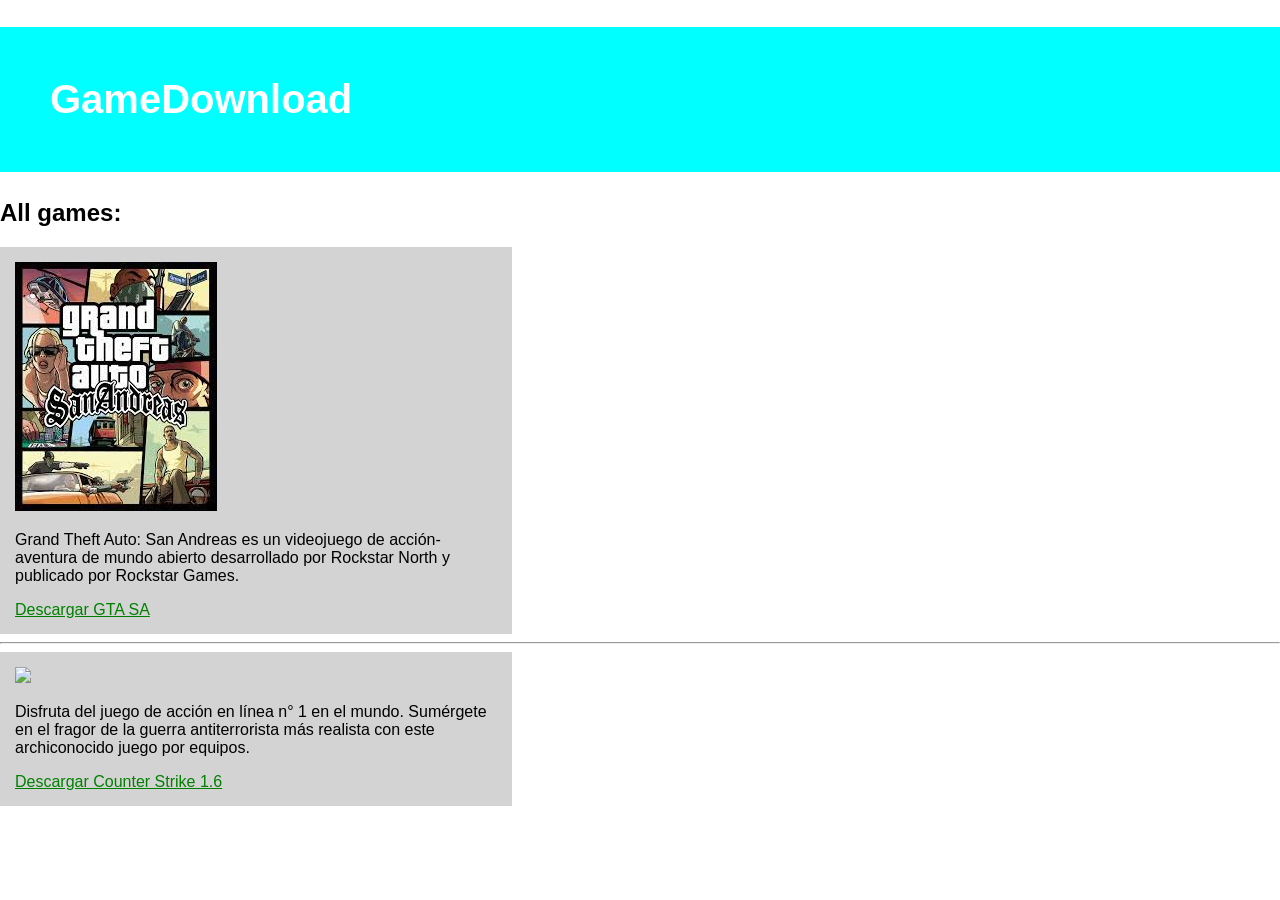
==== index.html @ 2a22f716 "Add files via upload" ====
<!doctype html>
<html lang="es">
<head>
    <meta charset="UTF-8">
    <title>GameDownload</title>
    <meta name="viewport" content="width=device-width, user-scalable=yes, initial-scale=1.0, maximum-scale=3.0, minimum-scale=1.0">
    <script src="https://kit.fontawesome.com/a9af7538c2.js" crossorigin="anonymous"></script>
    <link rel="stylesheet" href="estilos.css">
</head>
<body>
    <h1 id="titulo">GameDownload</h1>
    <h2>All games:</h2>
    <div id="contenedor">  
        <img src="descarga.jpg">
        <div id="contenedor_descarga"></div>
        <p>Grand Theft Auto: San Andreas es un videojuego de acción-aventura de mundo abierto desarrollado por Rockstar North y publicado por Rockstar Games.</p>
        <i class="fas fa-download"></i>
        <a id="app1" type="button"  href="/descarga pag/docs/imagen.jpg" download >Descargar GTA SA</a>
    </div>
    <hr>
    <div id="contenedor">  
        <img src="counter.jpg">
        <div id="contenedor_descarga"></div>
        <p>Disfruta del juego de acción en línea n° 1 en el mundo. Sumérgete en el fragor de la guerra antiterrorista más realista con este archiconocido juego por equipos.</p>
        <i class="fas fa-download"></i>
        <a id="app1" type="button"  href="/descarga pag/docs/COUNTER STRIKE 1.6.exe" download >Descargar Counter Strike 1.6</a>
    </div>

</body>





</html>
---- estilos.css ----
body {
    font-family: Arial, Helvetica, sans-serif;
    margin: 0;
    background-size:  cover;
    background-attachment: fixed;
}
* {
    box-sizing: border-box;
}
#titulo{
    text-align: left;
    color: white;
    font-size: 40px;
    background: aqua;
    width: 100%;
    padding: 50px;
}
#imagen_gta_sa{
    background:"descarga.jpg"
}
#contenedor{
    background: lightgray;
    width:40%;
    padding: 15px;
    border: 15px;
    border-color: gray;
}
#app1{
    color: green;
}
.button{
    border:none;
    width: 100%;
    color: green;
    font-size: 20px;
    background-color: lightgreen;
    padding: 15px 20px;
    border-radius: 5px;
    cursor: pointer;
}
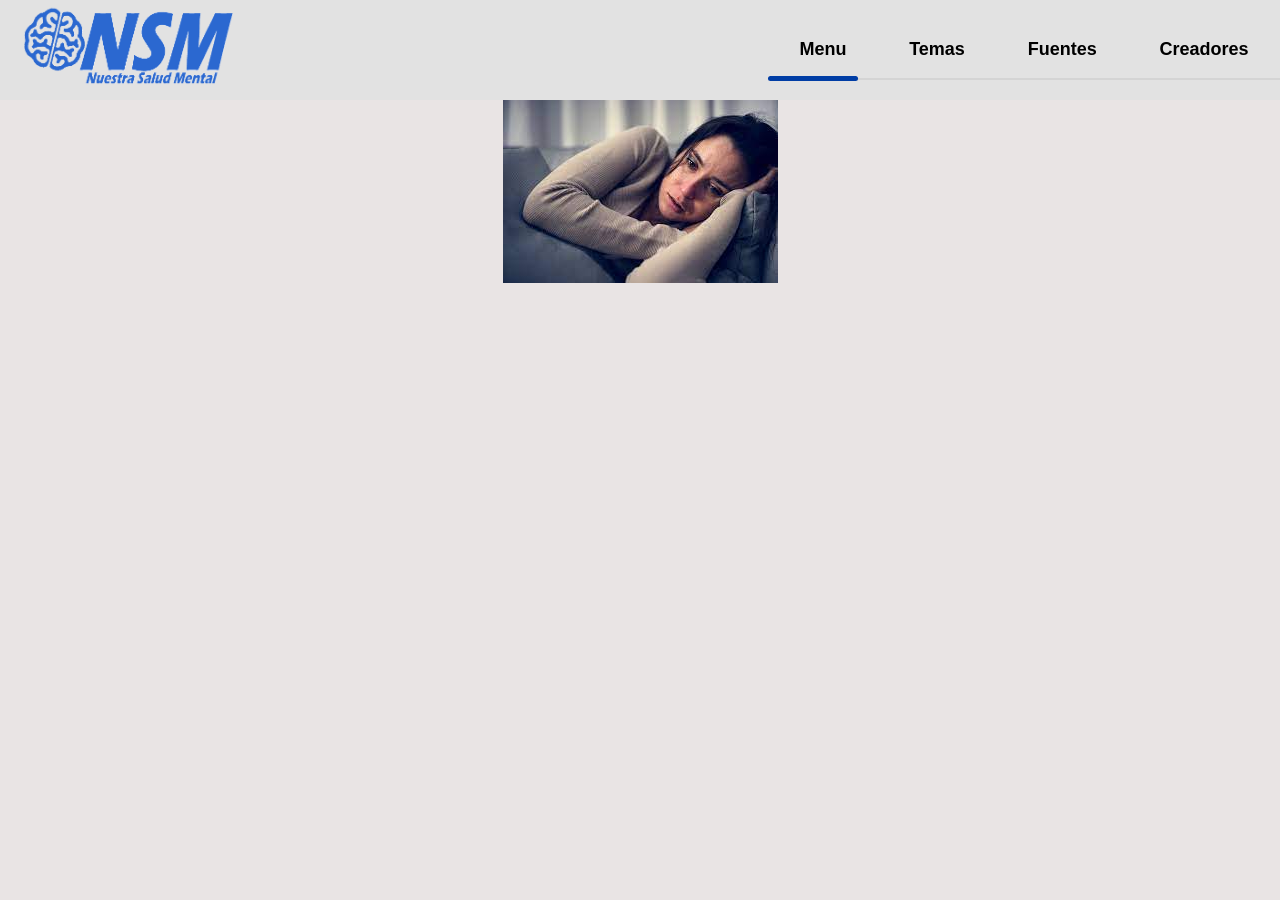
==== commit 05a2a827: "Add files via upload" ====
--- a/index.html
+++ b/index.html
@@ -1,35 +1,42 @@
-<!doctype html>
+<!DOCTYPE html>
 <html lang="es">
 <head>
-    <meta charset="UTF-8">
-    <title>GameDownload</title>
-    <meta name="viewport" content="width=device-width, user-scalable=yes, initial-scale=1.0, maximum-scale=3.0, minimum-scale=1.0">
-    <script src="https://kit.fontawesome.com/a9af7538c2.js" crossorigin="anonymous"></script>
-    <link rel="stylesheet" href="estilos.css">
+    <title>Nuestra Salud Mental</title>
+    <link rel="stylesheet" href="css/pagfinal.css">
 </head>
 <body>
-    <h1 id="titulo">GameDownload</h1>
-    <h2>All games:</h2>
-    <div id="contenedor">  
-        <img src="descarga.jpg">
-        <div id="contenedor_descarga"></div>
-        <p>Grand Theft Auto: San Andreas es un videojuego de acción-aventura de mundo abierto desarrollado por Rockstar North y publicado por Rockstar Games.</p>
-        <i class="fas fa-download"></i>
-        <a id="app1" type="button"  href="/descarga pag/docs/imagen.jpg" download >Descargar GTA SA</a>
+    <div id="container">
+
+        <header>
+            <div class="logo">
+                <img src="img/logo2.png" alt="esto es un logo" width="90%" >
+            </div>  
+            <form>
+                <div class="tab_box">
+                    <button class="tab_btn"><a href=""></a>Menu</a></button>
+                    <button class="tab_btn"><a href="index2.html">Temas</a></button>
+                    <button class="tab_btn"><a href="t1.html">Fuentes</a></button>
+                    <button class="tab_btn"><a href="">Creadores</a></button>
+                    <div class="line"></div>
+                </div>
+                <script>
+                    const tabs=document.querySelectorAll('.tab_btn');
+                    tabs.forEach((tab,index)=>{
+                        tab.addEventListener('click',(e)=>{
+                            tabs.forEach(tab=>{tab.classList.remove('active')});
+                            tab.classList.add('active');
+                            
+                            var line=document.querySelector('.line');
+                        line.style.width = e.target.offsetWidth + "px";
+                        line.style.left = e.target.offsetWidth + "px";
+                        })
+                         
+                    })
+                </script>
+            </form>
+        </header>
+        <aside>
+            <img src="img/depre.jpg" >
+        </aside>
     </div>
-    <hr>
-    <div id="contenedor">  
-        <img src="counter.jpg">
-        <div id="contenedor_descarga"></div>
-        <p>Disfruta del juego de acción en línea n° 1 en el mundo. Sumérgete en el fragor de la guerra antiterrorista más realista con este archiconocido juego por equipos.</p>
-        <i class="fas fa-download"></i>
-        <a id="app1" type="button"  href="/descarga pag/docs/COUNTER STRIKE 1.6.exe" download >Descargar Counter Strike 1.6</a>
-    </div>
-
-</body>
-
-
-
-
-
-</html>+</body>
--- a/css/pagfinal.css
+++ b/css/pagfinal.css
@@ -0,0 +1,98 @@
+*{
+    margin: 0;
+    padding: 0;
+    box-sizing: border-box;
+}
+body {
+    background-color: rgb(233, 228, 228);
+    font-family: Arial, sans-serif,Arial,verdana;
+    font-size: 20px;
+    width: 100%;
+    height: 600%;
+    
+  }
+  #container{
+    display: flex;
+    flex-direction: column;
+    align-items: center;
+    width: 100%;
+    height: 100%; 
+    margin: 0px auto;
+   }
+  header {
+    background-color: rgb(226, 226, 226);
+    font-family: Arial, sans-serif,Arial,verdana;
+    font-size: 20px;
+    width: 100%;
+    height: 100px;
+    display: flex;
+    align-items: center;
+    justify-content: space-between;
+    float: left;
+}
+.logo{
+    width: 20%;
+    height: 100%;
+    display: flex;
+    align-items: center;
+    justify-content: center;
+    float: left;
+}
+/*tab bar*/
+form{
+    width: 40%;
+    height: 100%;
+    display: flex;
+    align-items: center;
+    justify-content: center;
+}
+.tab_box{
+
+    width: 100%;
+    display: flex;
+    justify-content: space-around;
+    align-items: center;
+    border-bottom: 2px solid rgb(212, 212, 212);
+    position: relative;
+    
+}
+.tab_box .tab_btn{
+    font-size: 18px;
+    font-weight: 600;
+    background: none;
+    border: none;
+    padding: 18px;
+    cursor: pointer;
+}
+.tab_box .tab_btn.active{
+    color: green;
+}
+.line{
+    position: absolute;
+    top: 55px;
+    left: 0;
+    width: 90px;
+    height: 5px;
+    background-color: #003da5;
+    border-radius: 10px;
+    transition: all .3s ease-in-out;
+}
+a {
+    text-decoration: none;
+    color: black;
+  }
+  
+  a:hover {
+    text-decoration: none;
+    color: none;
+  }
+  aside{
+    font-family: Arial, sans-serif,Arial,verdana;
+    font-size: 20px;
+    width: 100%;
+    height: 100%;
+    display: flex;
+    justify-content: center;
+    float: left;
+    align-items: center;
+}  /*border*/ 
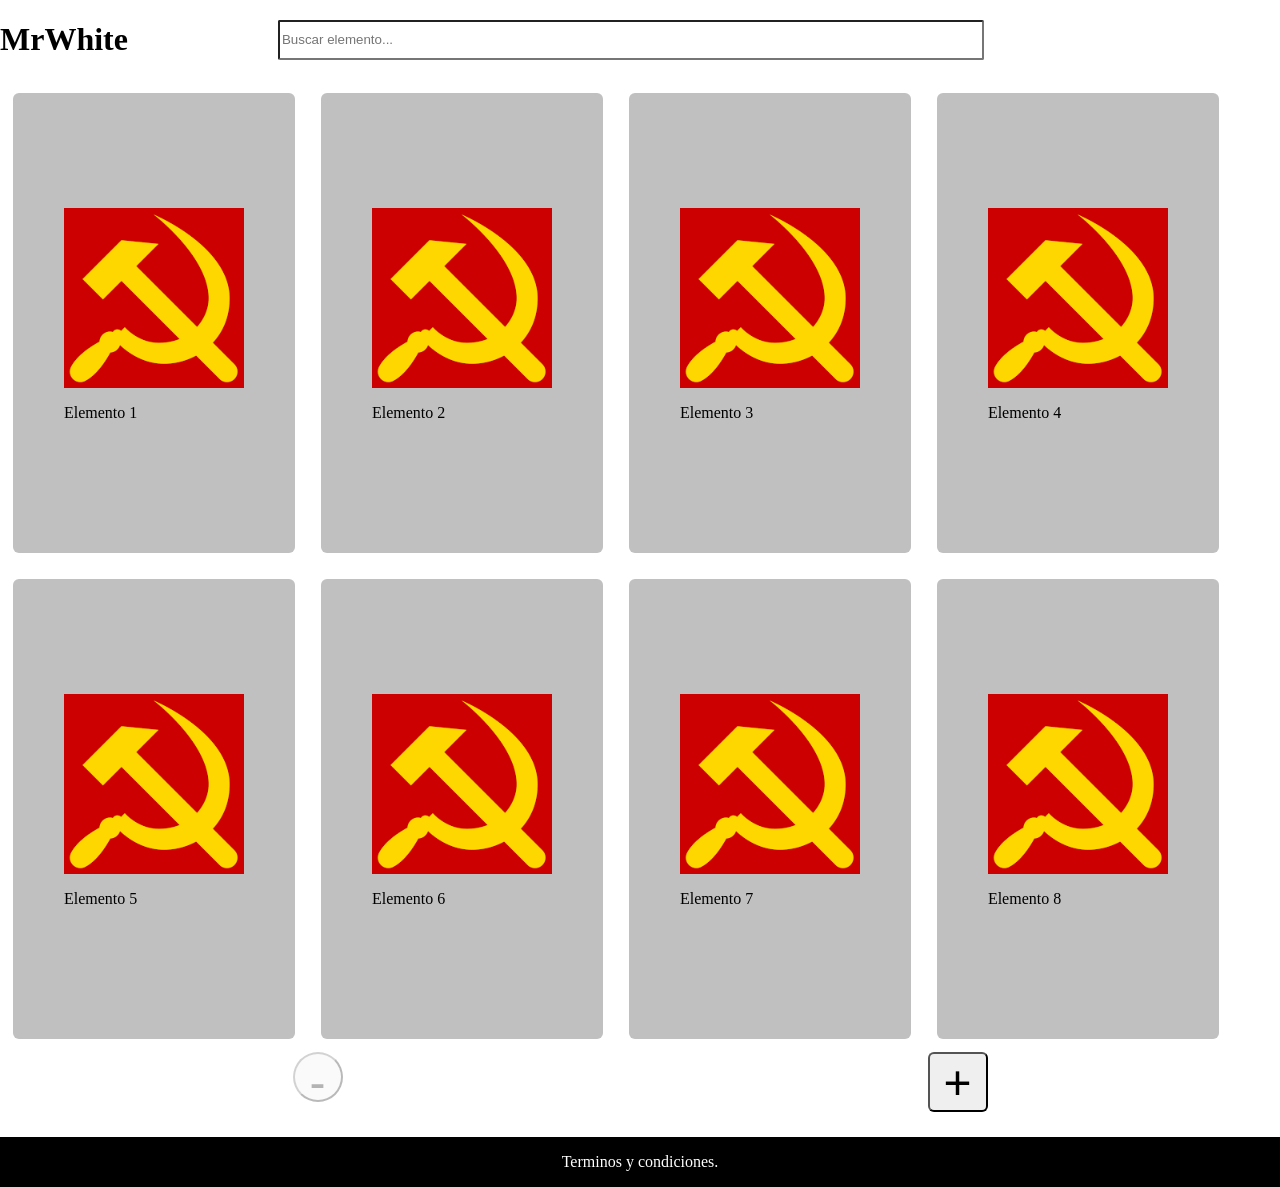
==== commit 87fef8ac: "Add files via upload" ====
--- a/index.html
+++ b/index.html
@@ -1,42 +1,30 @@
 <!DOCTYPE html>
-<html lang="es">
-<head>
-    <title>Nuestra Salud Mental</title>
-    <link rel="stylesheet" href="css/pagfinal.css">
-</head>
-<body>
-    <div id="container">
+<html lang="es">  
+    <head>
+        <meta charset="UTF-8">
+        <meta name="viewport" content="width=device-width, initial-scale=1.0">
+        <link rel="stylesheet" href="styles.css">
+    </head>
+    <body>
+        <header>
+            <h1 class="domain_title">MrWhite</h1>
+            <input type="text" id="searchInput" placeholder="Buscar elemento...">
+        </header>
+        <main class="container">
+            <div id="elementContainer">
+                <!---->
+            </div>
+            <div class="navigation">
+                <button id="prevButton" disabled><font size="8">-</font></button>
+                <button id="nextButton" disabled><font size="8">+</font></button>
+            </div>
+        </main>
+        <footer>
+            <div class="info">
+                <p>Terminos y condiciones.</p>
+            </div>
+        </footer>
+        <script src="script.js"></script>
 
-        <header>
-            <div class="logo">
-                <img src="img/logo2.png" alt="esto es un logo" width="90%" >
-            </div>  
-            <form>
-                <div class="tab_box">
-                    <button class="tab_btn"><a href=""></a>Menu</a></button>
-                    <button class="tab_btn"><a href="index2.html">Temas</a></button>
-                    <button class="tab_btn"><a href="t1.html">Fuentes</a></button>
-                    <button class="tab_btn"><a href="">Creadores</a></button>
-                    <div class="line"></div>
-                </div>
-                <script>
-                    const tabs=document.querySelectorAll('.tab_btn');
-                    tabs.forEach((tab,index)=>{
-                        tab.addEventListener('click',(e)=>{
-                            tabs.forEach(tab=>{tab.classList.remove('active')});
-                            tab.classList.add('active');
-                            
-                            var line=document.querySelector('.line');
-                        line.style.width = e.target.offsetWidth + "px";
-                        line.style.left = e.target.offsetWidth + "px";
-                        })
-                         
-                    })
-                </script>
-            </form>
-        </header>
-        <aside>
-            <img src="img/depre.jpg" >
-        </aside>
-    </div>
-</body>+    </body>
+</html>
--- a/styles.css
+++ b/styles.css
@@ -0,0 +1,53 @@
+body{
+    margin: 0;
+    padding: 0;
+}
+header{
+    display: flex;
+}
+#searchInput{
+    padding-right: 500px;
+    margin: 20px;
+    margin-left: 150px;
+    width: 200px;
+    border-radius: 2px;
+}
+#elementContainer{
+    display: flex;
+    flex-wrap: wrap;
+    justify-content:flex-start;
+}
+.element{
+    margin: 1%;
+    padding: 9% 4%;
+    background-color: silver;
+    display: grid;
+    border-radius: 6px;
+}
+.element img{
+    width: 180px;
+    height: 180px;
+}
+.navigation{
+    display: flex;
+    justify-content: space-around;
+}
+#prevButton{
+    height: 50px;
+    width: 50px;
+    border-radius: 100%;
+}
+#nextButton{
+    text-align: center;
+    height: 60px;
+    width: 60px;
+    border-radius: 10%;
+}
+.info{
+    margin-top: 2%;
+    height: 50px;
+    background-color: black;
+    color: white;
+    display: flex;
+    justify-content: center;
+}
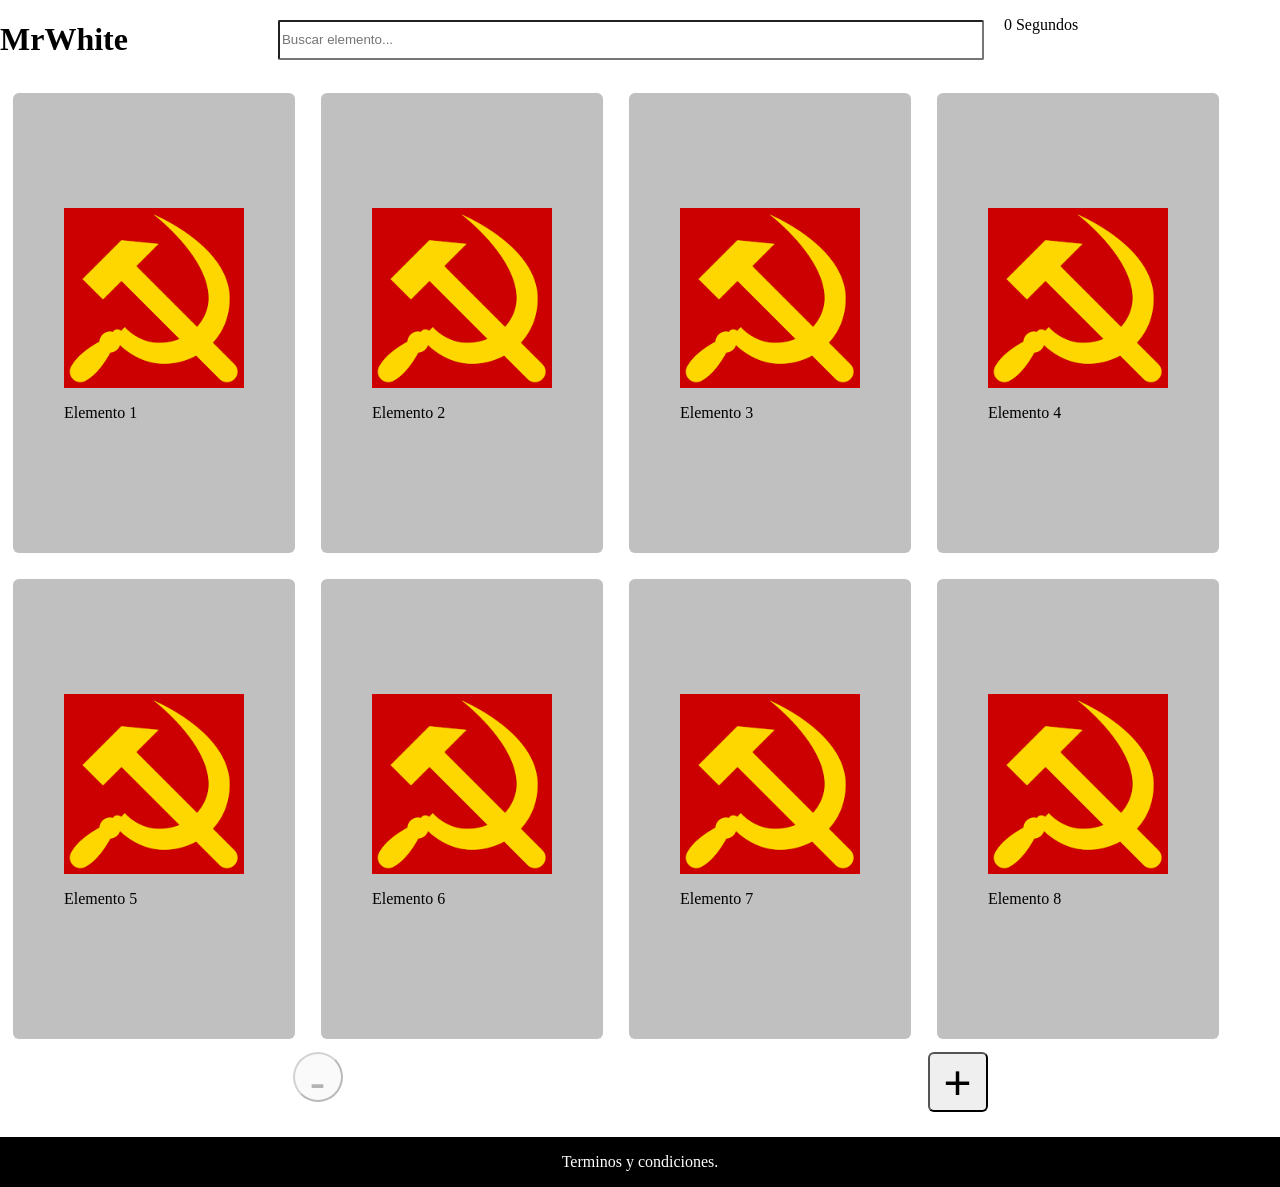
==== commit dcd66d1d: "Update index.html" ====
--- a/index.html
+++ b/index.html
@@ -9,6 +9,7 @@
         <header>
             <h1 class="domain_title">MrWhite</h1>
             <input type="text" id="searchInput" placeholder="Buscar elemento...">
+            <p id="contador">0 Segundos</p>
         </header>
         <main class="container">
             <div id="elementContainer">
@@ -27,4 +28,4 @@
         <script src="script.js"></script>
 
     </body>
-</html>+</html>
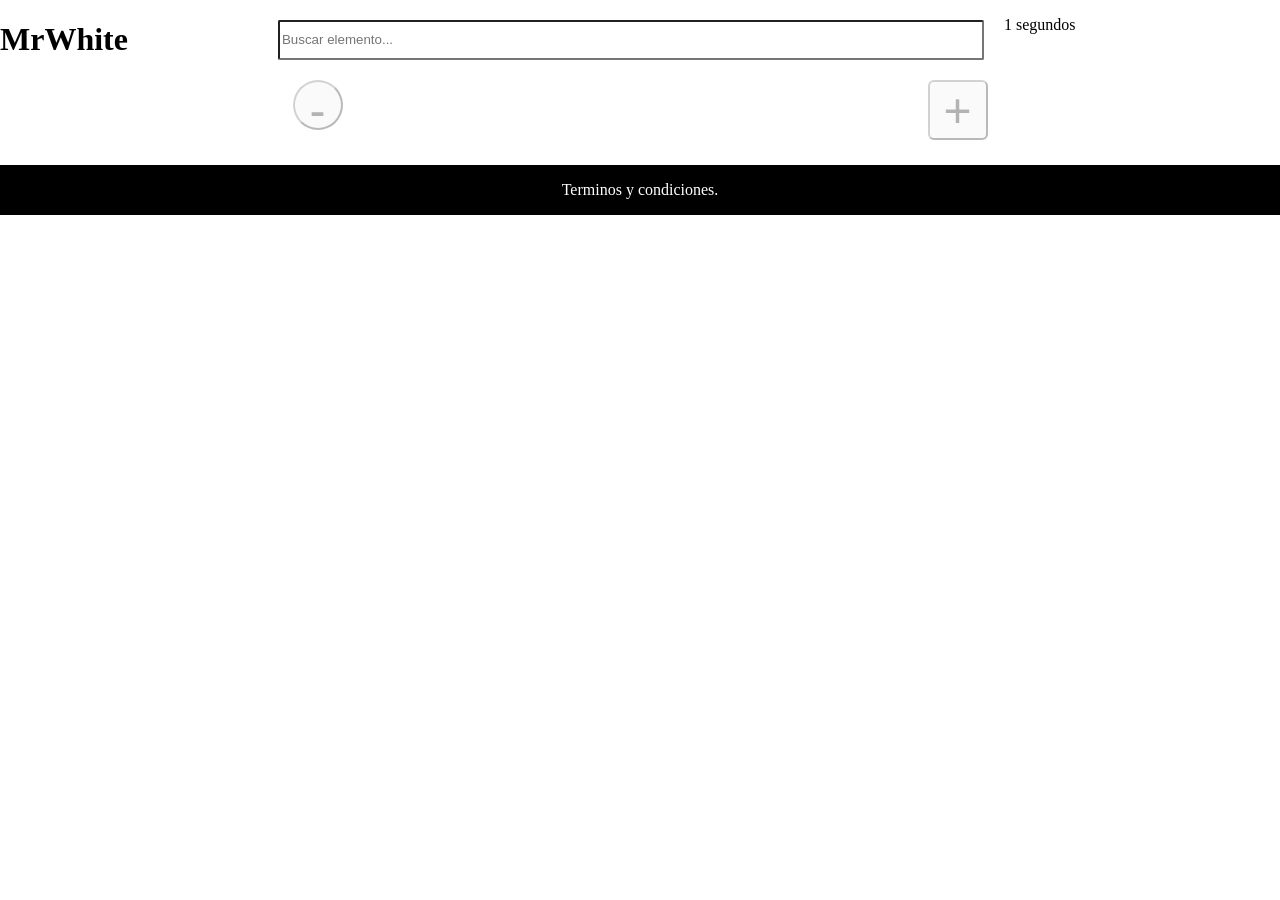
==== commit 35166229: "Update index.html" ====
--- a/index.html
+++ b/index.html
@@ -10,6 +10,19 @@
             <h1 class="domain_title">MrWhite</h1>
             <input type="text" id="searchInput" placeholder="Buscar elemento...">
             <p id="contador">0 Segundos</p>
+            <script>
+                // Inicializa el contador a cero
+                let segundos = 0;
+        
+                // Función para actualizar el contador cada segundo
+                function actualizarContador() {
+                    segundos++;
+                    document.getElementById("contador").textContent = segundos + " segundos";
+                }
+        
+                // Actualiza el contador cada 1000 milisegundos (1 segundo)
+                setInterval(actualizarContador, 1000);
+            </script>
         </header>
         <main class="container">
             <div id="elementContainer">
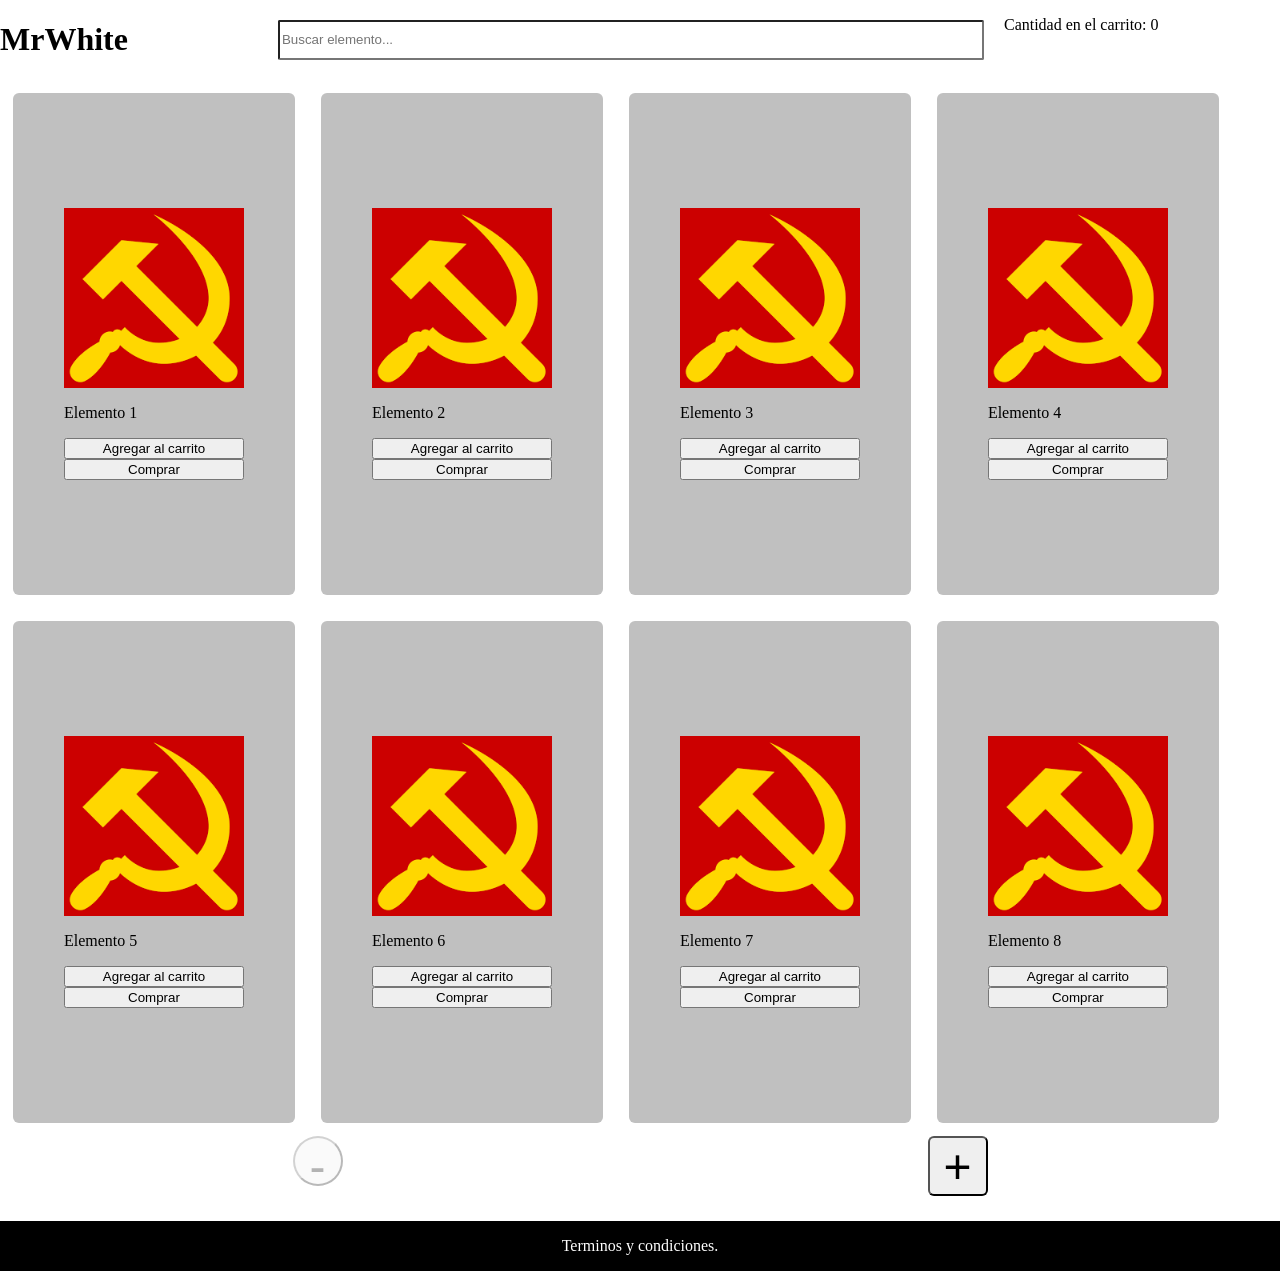
==== commit 404297dd: "v.0.1" ====
--- a/index.html
+++ b/index.html
@@ -9,20 +9,7 @@
         <header>
             <h1 class="domain_title">MrWhite</h1>
             <input type="text" id="searchInput" placeholder="Buscar elemento...">
-            <p id="contador">0 Segundos</p>
-            <script>
-                // Inicializa el contador a cero
-                let segundos = 0;
-        
-                // Función para actualizar el contador cada segundo
-                function actualizarContador() {
-                    segundos++;
-                    document.getElementById("contador").textContent = segundos + " segundos";
-                }
-        
-                // Actualiza el contador cada 1000 milisegundos (1 segundo)
-                setInterval(actualizarContador, 1000);
-            </script>
+            <p id="cantidadCarrito">a</p><!--NO es necesario que sea un "p" solo necesita tener la id "carrito para que funcione la funcion de agregar al carrito"-->
         </header>
         <main class="container">
             <div id="elementContainer">
@@ -41,4 +28,4 @@
         <script src="script.js"></script>
 
     </body>
-</html>
+</html>
